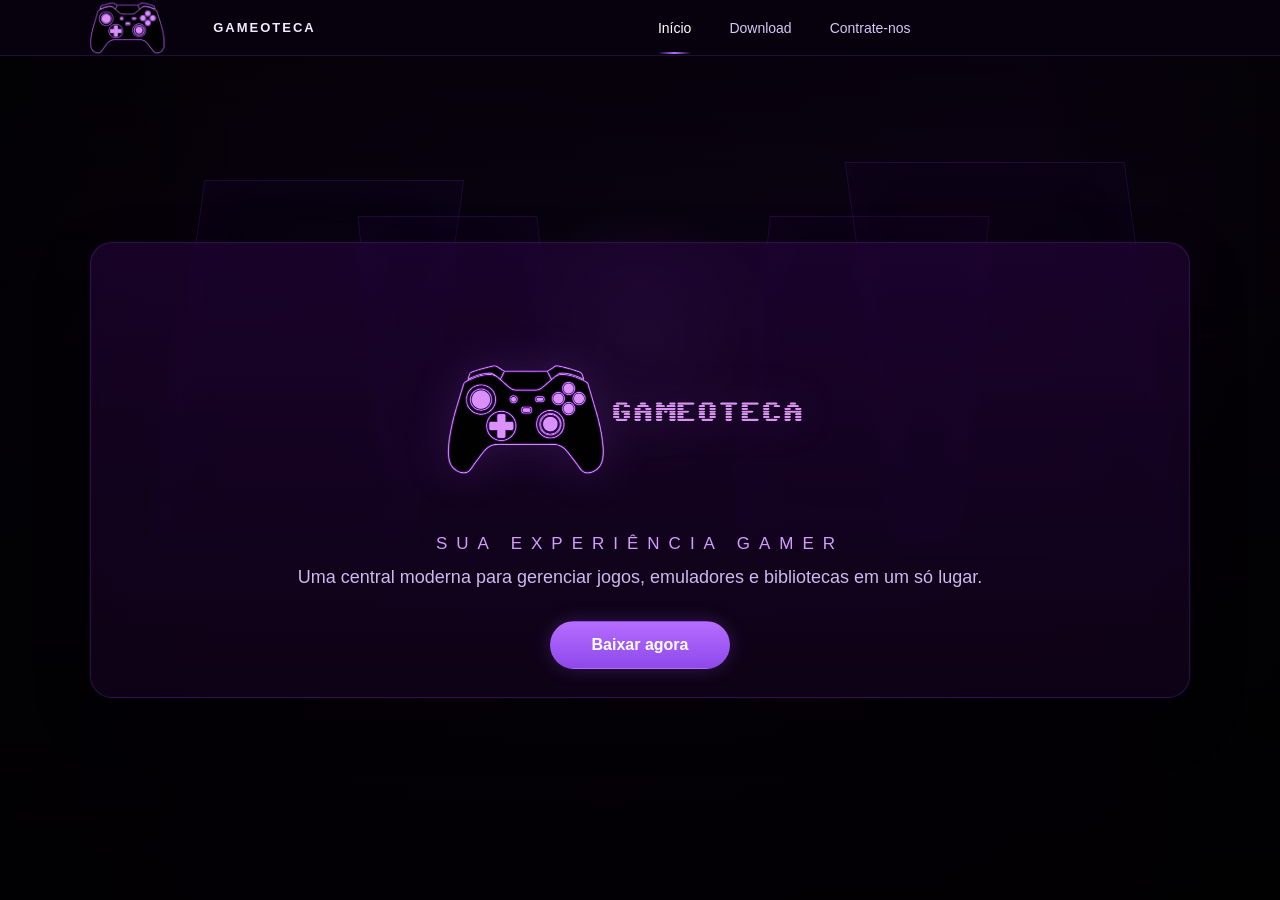
==== index.html @ 7540fa21 "Iniciando Webpage iniciando a pagina web do programa com download e contato" ====
<!doctype html>
<html lang="pt-BR">
  <head>
    <meta charset="UTF-8" />
    <meta name="viewport" content="width=device-width, initial-scale=1.0" />
    <title>Gameoteca</title>
    <link rel="stylesheet" href="style.css" />
  </head>
  <body>
    <header class="topbar">
      <div class="topbar-inner">
        <div class="brand">
          <img src="/images/joy.png" alt="logo da Gameoteca" class="imgtitle" />
          <div class="brand-text">GAMEOTECA</div>
        </div>

        <nav class="main-nav" id="mainNav">
          <a href="#inicio" class="nav-link active" data-target="inicio"
            >Início</a
          >
          <a href="#download" class="nav-link" data-target="download"
            >Download</a
          >
          <a href="#contrate" class="nav-link" data-target="contrate"
            >Contrate-nos</a
          >
        </nav>

        <button class="menu-btn" id="menuBtn" aria-label="Abrir menu">
          ☰
        </button>
      </div>
    </header>

    <main class="hero">
      <div class="hero-overlay"></div>

      <div class="hero-bg-shapes" aria-hidden="true">
        <span class="shape shape-1"></span>
        <span class="shape shape-2"></span>
        <span class="shape shape-3"></span>
        <span class="shape shape-4"></span>
      </div>

      <section class="hero-content">
        <div class="panel active" id="inicio">
          <div class="splash-wrap">
            <img
              src="/images/logo.png"
              alt="Tela inicial da Gameoteca"
              class="splash-image"
            />
          </div>
          <p class="eyebrow">SUA EXPERIÊNCIA GAMER</p>
          <h3></h3>

          <p class="description">
            Uma central moderna para gerenciar jogos, emuladores e bibliotecas
            em um só lugar.
          </p>

          <div class="hero-actions">
            <a href="#download" class="cta primary" data-target="download"
              >Baixar agora</a
            >
          </div>
        </div>

        <div class="panel" id="download">
          <img src="/images/joy.png" alt="logo da Gameoteca" class="logo" />
          <p class="eyebrow">DOWNLOAD</p>

          <div class="download-card">
            <div class="download-item">
              <span class="download-label">Versão</span>
              <strong>Desktop Edition</strong>
            </div>

            <div class="download-item">
              <span class="download-label">Sistema</span>
              <strong>Windows x64</strong>
            </div>

            <div class="download-item">
              <span class="download-label">Status</span>
              <strong>Disponível</strong>
            </div>
          </div>

          <div class="hero-actions">
            <a href="#" class="cta primary">Fazer download</a>
          </div>
        </div>

        <div class="panel" id="contrate">
          <div class="icon-placeholder small"></div>
          <p class="eyebrow">CONTRATE-NOS</p>
         
          </div>
        </div>
      </section>
    </main>

    <script src="script.js"></script>
  </body>
</html>
---- style.css ----
:root {
  --bg: #09020f;
  --bg-deep: #12031d;
  --bg-soft: #1a052b;
  --panel: rgba(24, 4, 40, 0.82);
  --panel-strong: rgba(33, 5, 56, 0.92);

  --text: #f7f2ff;
  --muted: #ccb9ef;
  --muted-2: #a88ed1;

  --line: rgba(150, 86, 255, 0.35);
  --line-strong: #9c63ff;
  --primary: #b56cff;
  --primary-2: #8e49eb;
  --primary-hover: #c486ff;

  --secondary: rgba(43, 13, 75, 0.7);
  --secondary-border: rgba(164, 107, 255, 0.35);

  --shadow-glow: 0 0 24px rgba(151, 86, 255, 0.16);
}

* {
  margin: 0;
  padding: 0;
  box-sizing: border-box;
}

html,
body {
  width: 100%;
  min-height: 100%;
}

body {
  font-family: Arial, Helvetica, sans-serif;
  color: var(--text);
  background:
    radial-gradient(
      circle at top left,
      rgba(122, 57, 255, 0.13),
      transparent 24%
    ),
    radial-gradient(
      circle at top right,
      rgba(255, 77, 184, 0.08),
      transparent 18%
    ),
    linear-gradient(180deg, #07010c 0%, #130320 55%, #09020f 100%);
  overflow-x: hidden;
}

a {
  text-decoration: none;
  color: inherit;
}

/* topo */

.imgtitle {
  width: 150px;
}

.topbar {
  position: fixed;
  inset: 0 0 auto 0;
  height: 56px;
  background: rgba(8, 2, 14, 0.96);
  border-bottom: 1px solid rgba(140, 73, 235, 0.18);
  z-index: 30;
  backdrop-filter: blur(10px);
}

.topbar-inner {
  width: min(1400px, 92%);
  height: 100%;
  margin: 0 auto;
  display: flex;
  align-items: center;
  justify-content: space-between;
  gap: 24px;
}

.brand {
  display: flex;
  align-items: center;
  gap: 12px;
}

.brand-icon {
  width: 18px;
  height: 18px;
  border-radius: 50%;
  background: linear-gradient(180deg, var(--primary), var(--primary-2));
  box-shadow: 0 0 14px rgba(181, 108, 255, 0.45);
}

.brand-text {
  font-size: 13px;
  letter-spacing: 2px;
  font-weight: 700;
  color: #f2eaff;
}

.main-nav {
  display: flex;
  align-items: center;
  gap: 38px;
  flex: 1;
  justify-content: center;
}

.main-nav a {
  color: #d8c6f7;
  font-size: 14px;
  transition: 0.2s ease;
  position: relative;
}

.main-nav a:hover,
.main-nav a.active {
  color: #ffffff;
}

.main-nav a.active::after {
  content: "";
  position: absolute;
  left: 0;
  right: 0;
  bottom: -18px;
  height: 2px;
  background: linear-gradient(90deg, transparent, var(--primary), transparent);
}

.menu-btn {
  border: 1px solid var(--secondary-border);
  background: rgba(42, 10, 68, 0.6);
  color: #f4ecff;
  padding: 8px 12px;
  border-radius: 999px;
  cursor: pointer;
  display: none;
}

/* hero */
.hero {
  position: relative;
  min-height: 100vh;
  padding: 130px 20px 90px;
  display: flex;
  align-items: center;
  justify-content: center;
  overflow: hidden;
  background:
    radial-gradient(
      circle at 50% 38%,
      rgba(185, 111, 255, 0.12),
      transparent 16%
    ),
    linear-gradient(180deg, rgba(0, 0, 0, 0.4), rgba(0, 0, 0, 0.72)),
    linear-gradient(120deg, #0a0110 0%, #12031f 28%, #180428 60%, #0a0214 100%);
}

.hero-overlay {
  position: absolute;
  inset: 0;
  background:
    linear-gradient(
      90deg,
      rgba(0, 0, 0, 0.45),
      transparent 20%,
      transparent 80%,
      rgba(0, 0, 0, 0.45)
    ),
    linear-gradient(
      180deg,
      rgba(0, 0, 0, 0.5),
      rgba(0, 0, 0, 0.12) 28%,
      rgba(0, 0, 0, 0.62)
    );
  pointer-events: none;
}

.hero-bg-shapes {
  position: absolute;
  inset: 0;
  pointer-events: none;
}

.shape {
  position: absolute;
  display: block;
  border: 1px solid rgba(113, 53, 209, 0.2);
  background: rgba(14, 3, 27, 0.22);
  box-shadow: inset 0 0 60px rgba(117, 51, 224, 0.05);
}

.shape-1 {
  width: 260px;
  height: 360px;
  left: 14%;
  top: 20%;
  transform: skew(-8deg);
}

.shape-2 {
  width: 180px;
  height: 260px;
  left: 29%;
  top: 24%;
  transform: skew(6deg);
}

.shape-3 {
  width: 220px;
  height: 320px;
  right: 24%;
  top: 24%;
  transform: skew(-6deg);
}

.shape-4 {
  width: 280px;
  height: 390px;
  right: 10%;
  top: 18%;
  transform: skew(8deg);
}

.hero-content {
  position: relative;
  z-index: 2;
  width: min(1100px, 100%);
  text-align: center;
}

.panel {
  display: none;
  padding: 34px 34px 28px;
  border-radius: 22px;
  background: linear-gradient(
    180deg,
    rgba(42, 5, 68, 0.5),
    rgba(18, 3, 29, 0.7)
  );
  border: 1px solid rgba(151, 86, 255, 0.18);
  box-shadow:
    0 0 0 1px rgba(124, 58, 237, 0.05),
    0 20px 60px rgba(0, 0, 0, 0.2),
    inset 0 0 0 1px rgba(255, 255, 255, 0.01);
  backdrop-filter: blur(6px);
}

.panel.active {
  display: block;
}

.icon-placeholder {
  width: 86px;
  height: 86px;
  margin: 0 auto 24px;
  border-radius: 50%;
  background: linear-gradient(180deg, var(--primary), var(--primary-2));
  box-shadow:
    0 0 30px rgba(181, 108, 255, 0.2),
    inset 0 2px 8px rgba(255, 255, 255, 0.12);
  position: relative;
}

.icon-placeholder::after {
  content: "";
  position: absolute;
  inset: 24px;
  border: 3px solid rgba(19, 3, 29, 0.8);
  border-radius: 50%;
}

.icon-placeholder.small {
  width: 74px;
  height: 74px;
}

.eyebrow {
  color: #d39bff;
  letter-spacing: 9px;
  font-size: 17px;
  margin-bottom: 8px;
}

.panel h1 {
  font-size: clamp(2.4rem, 6vw, 4.8rem);
  font-weight: 300;
  line-height: 1.05;
  letter-spacing: 1px;
  margin-bottom: 24px;
}

.panel h2 {
  font-size: clamp(1.25rem, 2.4vw, 2.3rem);
  line-height: 1.3;
  font-weight: 300;
  margin-bottom: 20px;
}

.description {
  max-width: 760px;
  margin: 0 auto 28px;
  color: var(--muted);
  font-size: 18px;
  line-height: 1.7;
}

.hero-actions {
  display: flex;
  justify-content: center;
  gap: 14px;
  flex-wrap: wrap;
}

.cta {
  display: inline-flex;
  align-items: center;
  justify-content: center;
  min-width: 180px;
  padding: 14px 24px;
  border-radius: 999px;
  font-weight: 700;
  transition: 0.2s ease;
  border: 1px solid transparent;
}

.cta.primary {
  color: #fff;
  background: linear-gradient(180deg, var(--primary), var(--primary-2));
  box-shadow: 0 0 18px rgba(181, 108, 255, 0.22);
}

.cta.primary:hover {
  transform: translateY(-1px);
  background: linear-gradient(180deg, var(--primary-hover), #9b59f0);
}

.cta.secondary {
  color: #f3eaff;
  background: rgba(43, 13, 75, 0.62);
  border-color: rgba(181, 108, 255, 0.26);
}

.cta.secondary:hover {
  transform: translateY(-1px);
  background: rgba(58, 17, 99, 0.8);
}

.platforms {
  margin-top: 18px;
  color: var(--muted-2);
  font-size: 14px;
}

.splash-wrap {
  margin-top: 28px;
  display: flex;
  justify-content: center;
}

.splash-image {
  width: min(400px, 100%);
  height: auto;
  display: block;
  object-fit: contain;
  filter: drop-shadow(0 0 22px rgba(181, 108, 255, 0.16));
}

.download-card,
.contact-box {
  width: min(760px, 100%);
  margin: 0 auto 28px;
  border-radius: 18px;
  border: 1px solid rgba(151, 86, 255, 0.25);
  background: linear-gradient(
    180deg,
    rgba(26, 5, 43, 0.85),
    rgba(14, 2, 29, 0.95)
  );
  overflow: hidden;
  box-shadow: var(--shadow-glow);
}

.logo {
  width: 350px;
}

.download-item,
.contact-line {
  display: flex;
  justify-content: space-between;
  gap: 16px;
  padding: 18px 20px;
  border-bottom: 1px solid rgba(151, 86, 255, 0.14);
}

.download-item:last-child,
.contact-line:last-child {
  border-bottom: none;
}

.download-label,
.contact-line span {
  color: var(--muted-2);
}

.download-item strong,
.contact-line strong {
  color: #fff;
  text-align: right;
}

.slider-indicator {
  position: absolute;
  bottom: 54px;
  left: 50%;
  transform: translateX(-50%);
  width: 110px;
  height: 6px;
  background: rgba(255, 255, 255, 0.06);
  border-radius: 999px;
  z-index: 2;
}

.slider-indicator span {
  display: block;
  width: 38px;
  height: 100%;
  margin: 0 auto;
  border-radius: 999px;
  background: linear-gradient(90deg, #7bb2ff, #b56cff);
}

/* responsivo */
@media (max-width: 920px) {
  .main-nav {
    gap: 20px;
  }

  .panel {
    padding: 26px 20px 22px;
  }

  .description {
    font-size: 16px;
  }
}

@media (max-width: 760px) {
  .menu-btn {
    display: inline-flex;
  }

  .main-nav {
    position: absolute;
    top: 56px;
    right: 4%;
    left: 4%;
    display: none;
    flex-direction: column;
    gap: 0;
    background: rgba(13, 3, 22, 0.98);
    border: 1px solid rgba(151, 86, 255, 0.2);
    border-radius: 16px;
    overflow: hidden;
    box-shadow: 0 16px 40px rgba(0, 0, 0, 0.3);
  }

  .main-nav.open {
    display: flex;
  }

  .main-nav a {
    padding: 16px 18px;
    border-bottom: 1px solid rgba(151, 86, 255, 0.12);
  }

  .main-nav a:last-child {
    border-bottom: 0;
  }

  .main-nav a.active::after {
    display: none;
  }

  .hero {
    padding-top: 140px;
  }

  .shape-1,
  .shape-2,
  .shape-3,
  .shape-4 {
    opacity: 0.45;
  }

  .download-item,
  .contact-line {
    flex-direction: column;
    align-items: flex-start;
  }

  .download-item strong,
  .contact-line strong {
    text-align: left;
  }
}

@media (max-width: 560px) {
  .topbar-inner {
    width: 94%;
  }

  .brand-text {
    font-size: 11px;
  }

  .panel h1 {
    font-size: 2.1rem;
  }

  .panel h2 {
    font-size: 1.1rem;
  }

  .cta {
    width: 100%;
  }

  .splash-wrap {
    margin-top: 28px;
  }
}
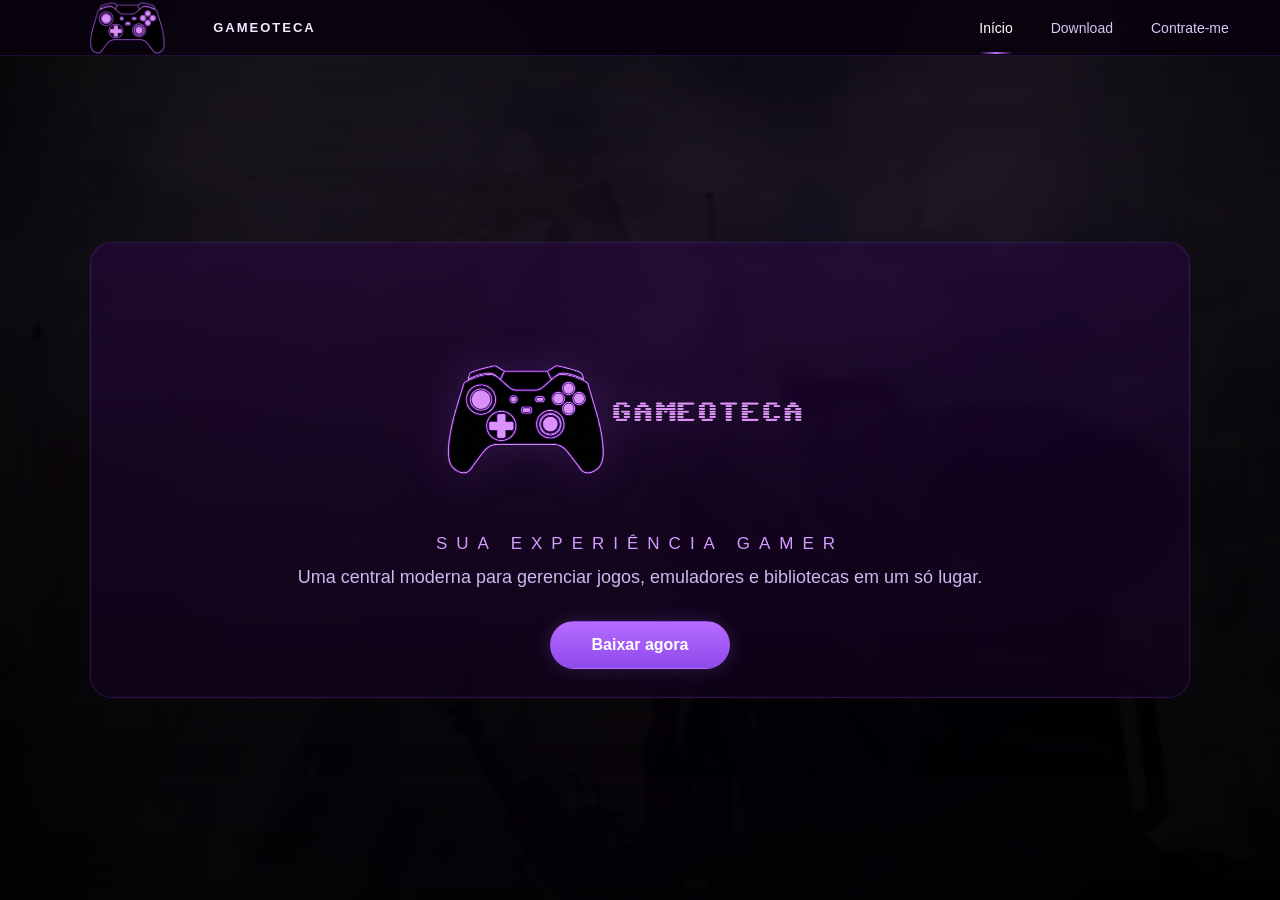
==== commit b282cef5: "Atualização Visual Background de gameplays e ajustes" ====
--- a/index.html
+++ b/index.html
@@ -7,6 +7,12 @@
     <link rel="stylesheet" href="style.css" />
   </head>
   <body>
+    
+    <div class="video-backgrounds">
+      <img src="/images/BF4.gif" class="bg-gif" alt="Fundo Jogo" />
+      <img src="/images/NFS.gif" class="bg-gif" alt="Fundo Jogo" />
+      <img src="/images/Tekken.gif" class="bg-gif" alt="Fundo Jogo" />
+    </div>
     <header class="topbar">
       <div class="topbar-inner">
         <div class="brand">
@@ -15,15 +21,9 @@
         </div>
 
         <nav class="main-nav" id="mainNav">
-          <a href="#inicio" class="nav-link active" data-target="inicio"
-            >Início</a
-          >
-          <a href="#download" class="nav-link" data-target="download"
-            >Download</a
-          >
-          <a href="#contrate" class="nav-link" data-target="contrate"
-            >Contrate-nos</a
-          >
+          <a href="#inicio" class="nav-link active" data-target="inicio">Início</a>
+          <a href="#download" class="nav-link" data-target="download">Download</a>
+          <a href="#contrate" class="nav-link" data-target="contrate">Contrate-me</a>
         </nav>
 
         <button class="menu-btn" id="menuBtn" aria-label="Abrir menu">
@@ -35,21 +35,12 @@
     <main class="hero">
       <div class="hero-overlay"></div>
 
-      <div class="hero-bg-shapes" aria-hidden="true">
-        <span class="shape shape-1"></span>
-        <span class="shape shape-2"></span>
-        <span class="shape shape-3"></span>
-        <span class="shape shape-4"></span>
-      </div>
+    
 
       <section class="hero-content">
         <div class="panel active" id="inicio">
           <div class="splash-wrap">
-            <img
-              src="/images/logo.png"
-              alt="Tela inicial da Gameoteca"
-              class="splash-image"
-            />
+            <img src="/images/logo.png" alt="Tela inicial da Gameoteca" class="splash-image" />
           </div>
           <p class="eyebrow">SUA EXPERIÊNCIA GAMER</p>
           <h3></h3>
@@ -60,9 +51,7 @@
           </p>
 
           <div class="hero-actions">
-            <a href="#download" class="cta primary" data-target="download"
-              >Baixar agora</a
-            >
+            <a href="#download" class="cta primary" data-target="download">Baixar agora</a>
           </div>
         </div>
 
@@ -94,13 +83,11 @@
 
         <div class="panel" id="contrate">
           <div class="icon-placeholder small"></div>
-          <p class="eyebrow">CONTRATE-NOS</p>
-         
-          </div>
+          <p class="eyebrow">CONTRATE-ME</p>
         </div>
       </section>
     </main>
 
     <script src="script.js"></script>
   </body>
-</html>
+</html>
--- a/style.css
+++ b/style.css
@@ -36,18 +36,7 @@
 body {
   font-family: Arial, Helvetica, sans-serif;
   color: var(--text);
-  background:
-    radial-gradient(
-      circle at top left,
-      rgba(122, 57, 255, 0.13),
-      transparent 24%
-    ),
-    radial-gradient(
-      circle at top right,
-      rgba(255, 77, 184, 0.08),
-      transparent 18%
-    ),
-    linear-gradient(180deg, #07010c 0%, #130320 55%, #09020f 100%);
+  background-color: #05010a; /* Fundo base escuro */
   overflow-x: hidden;
 }
 
@@ -56,8 +45,36 @@
   color: inherit;
 }
 
+
+.video-backgrounds {
+  position: fixed;
+  top: 0;
+  left: 0;
+  width: 100vw;
+  height: 100vh;
+  z-index: 0; /* Fica no fundo absoluto da página */
+  background-color: #070010;
+  pointer-events: none; /* Impede clique na imagem */
+}
+
+.bg-gif {
+  position: absolute;
+  top: 0;
+  left: 0;
+  width: 100%;
+  height: 100%;
+  object-fit: cover;
+  opacity: 0; /* Invisível por padrão */
+  transition: opacity 1s ease-in-out; /* Transição de Fade */
+}
+
+.bg-gif.active-bg {
+  opacity: 1.0; 
+}
+
+
+
 /* topo */
-
 .imgtitle {
   width: 150px;
 }
@@ -66,7 +83,7 @@
   position: fixed;
   inset: 0 0 auto 0;
   height: 56px;
-  background: rgba(8, 2, 14, 0.96);
+  background: rgba(8, 2, 14, 0.85);
   border-bottom: 1px solid rgba(140, 73, 235, 0.18);
   z-index: 30;
   backdrop-filter: blur(10px);
@@ -86,14 +103,6 @@
   display: flex;
   align-items: center;
   gap: 12px;
-}
-
-.brand-icon {
-  width: 18px;
-  height: 18px;
-  border-radius: 50%;
-  background: linear-gradient(180deg, var(--primary), var(--primary-2));
-  box-shadow: 0 0 14px rgba(181, 108, 255, 0.45);
 }
 
 .brand-text {
@@ -108,7 +117,7 @@
   align-items: center;
   gap: 38px;
   flex: 1;
-  justify-content: center;
+  justify-content: flex-end;
 }
 
 .main-nav a {
@@ -146,20 +155,18 @@
 /* hero */
 .hero {
   position: relative;
+  z-index: 1; /* Acima dos GIFs */
   min-height: 100vh;
   padding: 130px 20px 90px;
   display: flex;
   align-items: center;
   justify-content: center;
   overflow: hidden;
+  /* Fundo semitransparente para o GIF aparecer por trás do efeito neon */
   background:
-    radial-gradient(
-      circle at 50% 38%,
-      rgba(185, 111, 255, 0.12),
-      transparent 16%
-    ),
+    radial-gradient(circle at 50% 38%, rgba(185, 111, 255, 0.12), transparent 16%),
     linear-gradient(180deg, rgba(0, 0, 0, 0.4), rgba(0, 0, 0, 0.72)),
-    linear-gradient(120deg, #0a0110 0%, #12031f 28%, #180428 60%, #0a0214 100%);
+    linear-gradient(120deg, rgba(10, 1, 16, 0.8) 0%, rgba(18, 3, 31, 0.8) 28%, rgba(24, 4, 40, 0.8) 60%, rgba(10, 2, 20, 0.8) 100%);
 }
 
 .hero-overlay {
@@ -536,4 +543,4 @@
   .splash-wrap {
     margin-top: 28px;
   }
-}
+}
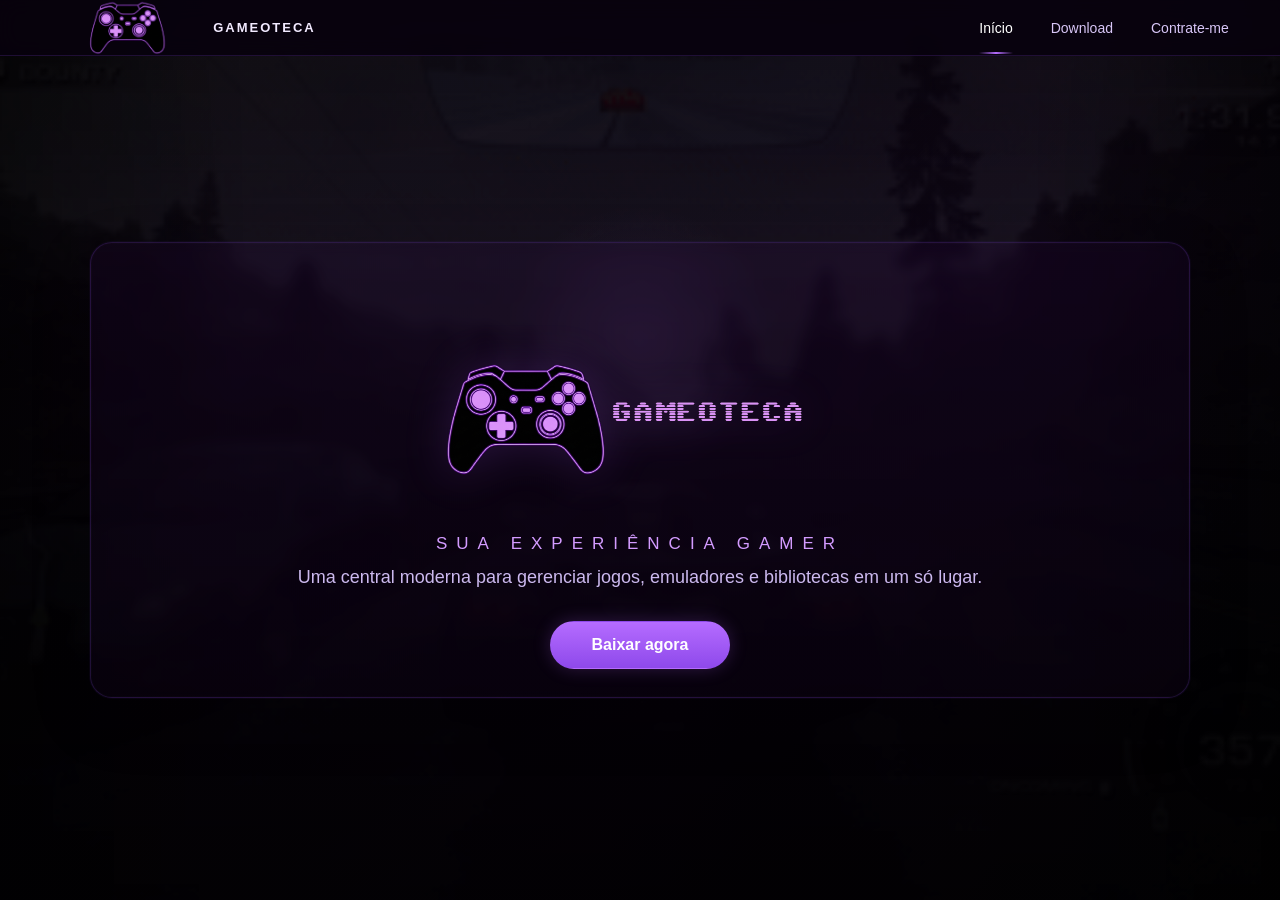
==== commit 95351326: "Finalização WebPage Pagina Web Funcional e com meus contatos de curriculo" ====
--- a/index.html
+++ b/index.html
@@ -9,14 +9,16 @@
   <body>
     
     <div class="video-backgrounds">
-      <img src="/images/BF4.gif" class="bg-gif" alt="Fundo Jogo" />
-      <img src="/images/NFS.gif" class="bg-gif" alt="Fundo Jogo" />
-      <img src="/images/Tekken.gif" class="bg-gif" alt="Fundo Jogo" />
+      <img src="./images/BF4.gif" class="bg-gif" alt="Fundo Jogo" />
+      <img src="./images/NFS.gif" class="bg-gif" alt="Fundo Jogo" />
+      <img src="./images/Tekken.gif" class="bg-gif" alt="Fundo Jogo" />
+      <img src="./images/GTA SA.gif" class="bg-gif" alt="Fundo Jogo" />
+      <img src="./images/SM64.gif" class="bg-gif" alt="Fundo Jogo" />
     </div>
     <header class="topbar">
       <div class="topbar-inner">
         <div class="brand">
-          <img src="/images/joy.png" alt="logo da Gameoteca" class="imgtitle" />
+          <img src="./images/joy.png" alt="logo da Gameoteca" class="imgtitle" />
           <div class="brand-text">GAMEOTECA</div>
         </div>
 
@@ -40,7 +42,7 @@
       <section class="hero-content">
         <div class="panel active" id="inicio">
           <div class="splash-wrap">
-            <img src="/images/logo.png" alt="Tela inicial da Gameoteca" class="splash-image" />
+            <img src="./images/logo.png" alt="Tela inicial da Gameoteca" class="splash-image" />
           </div>
           <p class="eyebrow">SUA EXPERIÊNCIA GAMER</p>
           <h3></h3>
@@ -56,7 +58,7 @@
         </div>
 
         <div class="panel" id="download">
-          <img src="/images/joy.png" alt="logo da Gameoteca" class="logo" />
+          <img src="./images/joy.png" alt="logo da Gameoteca" class="logo" />
           <p class="eyebrow">DOWNLOAD</p>
 
           <div class="download-card">
@@ -82,8 +84,17 @@
         </div>
 
         <div class="panel" id="contrate">
-          <div class="icon-placeholder small"></div>
           <p class="eyebrow">CONTRATE-ME</p>
+          
+          <p class="description">
+            Gostou do projeto? Sou desenvolvedor e estou sempre aberto a novas oportunidades e desafios. Confira mais do meu código, baixe meu currículo ou mande uma mensagem!
+          </p>
+
+          <div class="hero-actions">
+            <a href="./docs/curriculo.pdf" download="curriculo.pdf" target="_blank" class="cta secondary">📄 Currículo</a>
+            <a href="https://github.com/LuizmarCardozo" target="_blank" class="cta secondary">💻 GitHub</a>
+            <a href="mailto:luizmarcardozo@gmail.com" class="cta primary">✉️ Entrar em contato</a>
+          </div>
         </div>
       </section>
     </main>
--- a/style.css
+++ b/style.css
@@ -246,10 +246,11 @@
   display: none;
   padding: 34px 34px 28px;
   border-radius: 22px;
+  
   background: linear-gradient(
     180deg,
-    rgba(42, 5, 68, 0.5),
-    rgba(18, 3, 29, 0.7)
+    rgba(42, 5, 68, 0.2), 
+    rgba(18, 3, 29, 0.3)
   );
   border: 1px solid rgba(151, 86, 255, 0.18);
   box-shadow:
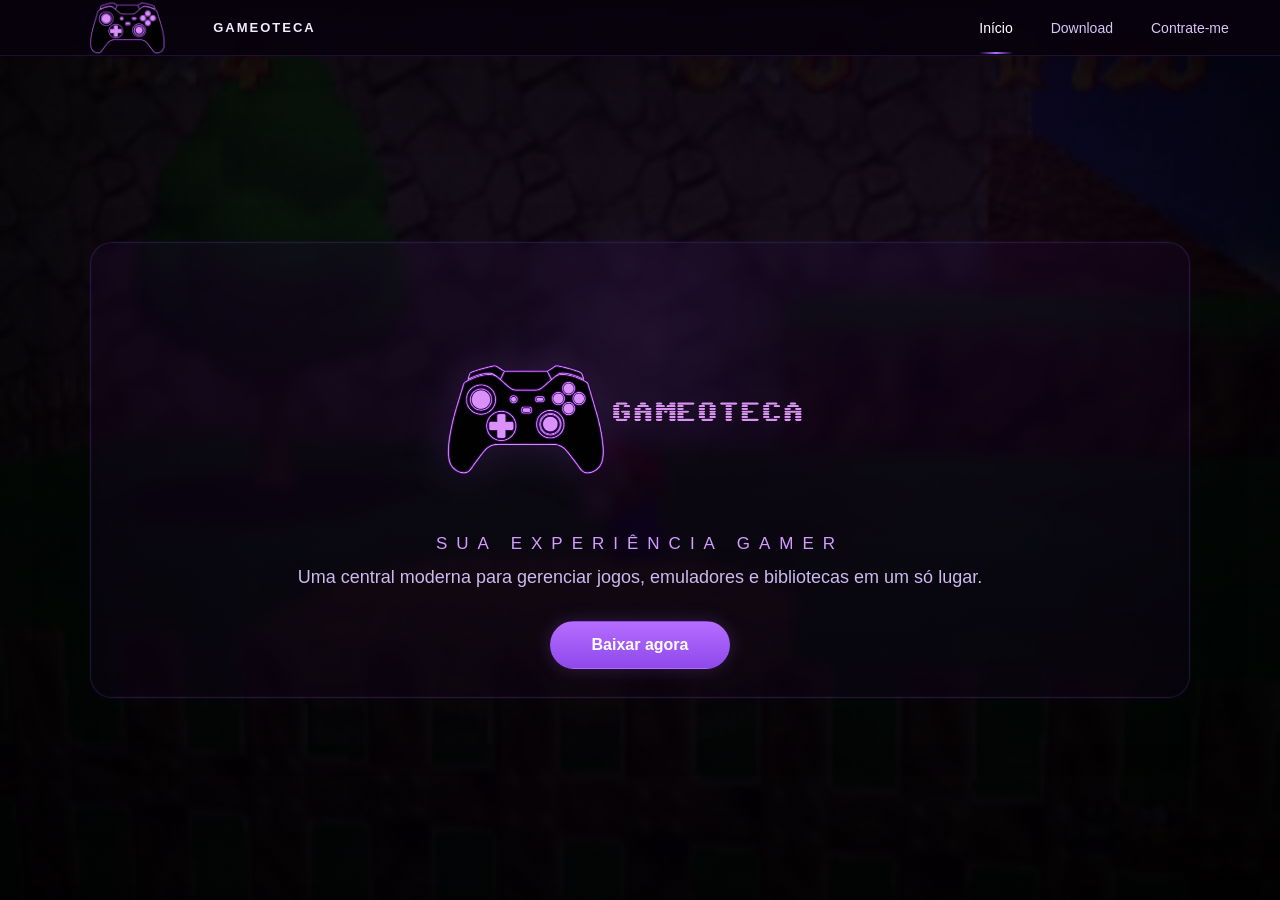
==== commit f185b06d: "Atualização" ====
--- a/index.html
+++ b/index.html
@@ -9,16 +9,16 @@
   <body>
     
     <div class="video-backgrounds">
-      <img src="./images/BF4.gif" class="bg-gif" alt="Fundo Jogo" />
-      <img src="./images/NFS.gif" class="bg-gif" alt="Fundo Jogo" />
-      <img src="./images/Tekken.gif" class="bg-gif" alt="Fundo Jogo" />
-      <img src="./images/GTA SA.gif" class="bg-gif" alt="Fundo Jogo" />
-      <img src="./images/SM64.gif" class="bg-gif" alt="Fundo Jogo" />
+      <img src="images/BF4.gif" class="bg-gif" alt="Fundo Jogo" />
+      <img src="images/NFS.gif" class="bg-gif" alt="Fundo Jogo" />
+      <img src="images/Tekken.gif" class="bg-gif" alt="Fundo Jogo" />
+      <img src="images/GTA SA.gif" class="bg-gif" alt="Fundo Jogo" />
+      <img src="images/SM64.gif" class="bg-gif" alt="Fundo Jogo" />
     </div>
     <header class="topbar">
       <div class="topbar-inner">
         <div class="brand">
-          <img src="./images/joy.png" alt="logo da Gameoteca" class="imgtitle" />
+          <img src="images/joy.png" alt="logo da Gameoteca" class="imgtitle" />
           <div class="brand-text">GAMEOTECA</div>
         </div>
 
@@ -42,7 +42,7 @@
       <section class="hero-content">
         <div class="panel active" id="inicio">
           <div class="splash-wrap">
-            <img src="./images/logo.png" alt="Tela inicial da Gameoteca" class="splash-image" />
+            <img src="images/logo.png" alt="Tela inicial da Gameoteca" class="splash-image" />
           </div>
           <p class="eyebrow">SUA EXPERIÊNCIA GAMER</p>
           <h3></h3>
@@ -58,7 +58,7 @@
         </div>
 
         <div class="panel" id="download">
-          <img src="./images/joy.png" alt="logo da Gameoteca" class="logo" />
+          <img src="images/joy.png" alt="logo da Gameoteca" class="logo" />
           <p class="eyebrow">DOWNLOAD</p>
 
           <div class="download-card">
@@ -91,7 +91,7 @@
           </p>
 
           <div class="hero-actions">
-            <a href="./docs/curriculo.pdf" download="curriculo.pdf" target="_blank" class="cta secondary">📄 Currículo</a>
+            <a href="docs/curriculo.pdf" download="curriculo.pdf" target="_blank" class="cta secondary">📄 Currículo</a>
             <a href="https://github.com/LuizmarCardozo" target="_blank" class="cta secondary">💻 GitHub</a>
             <a href="mailto:luizmarcardozo@gmail.com" class="cta primary">✉️ Entrar em contato</a>
           </div>
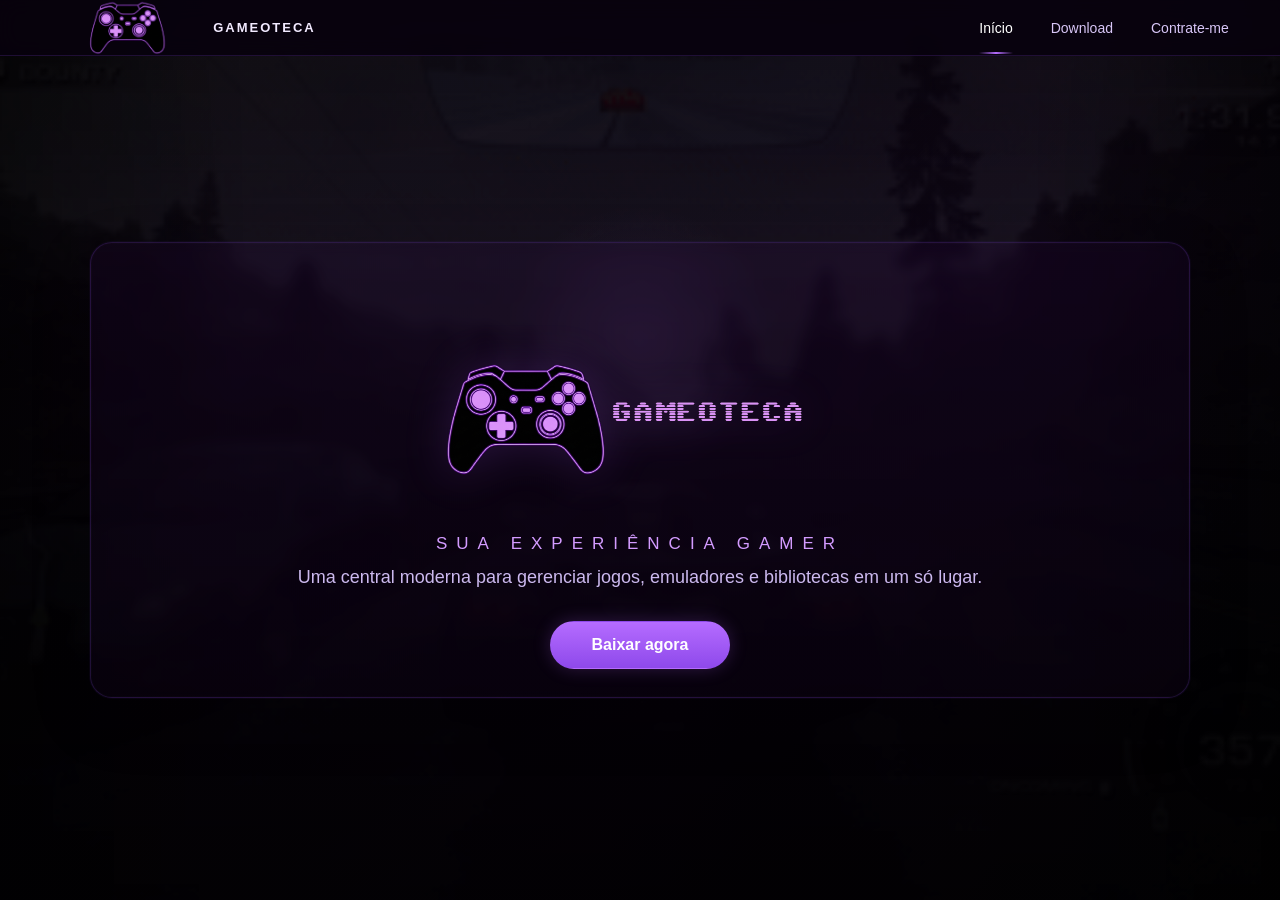
==== commit 381d64f5: "Fix HTML formatting and add missing elements" ====
--- a/index.html
+++ b/index.html
@@ -79,7 +79,7 @@
           </div>
 
           <div class="hero-actions">
-            <a href="#" class="cta primary">Fazer download</a>
+            <a href="https://github.com/LuizmarCardozo/Gameoteca/releases/tag/alpha-1.5" class="cta primary">Fazer download</a>
           </div>
         </div>
 
@@ -101,4 +101,5 @@
 
     <script src="script.js"></script>
   </body>
-</html>+
+</html>
